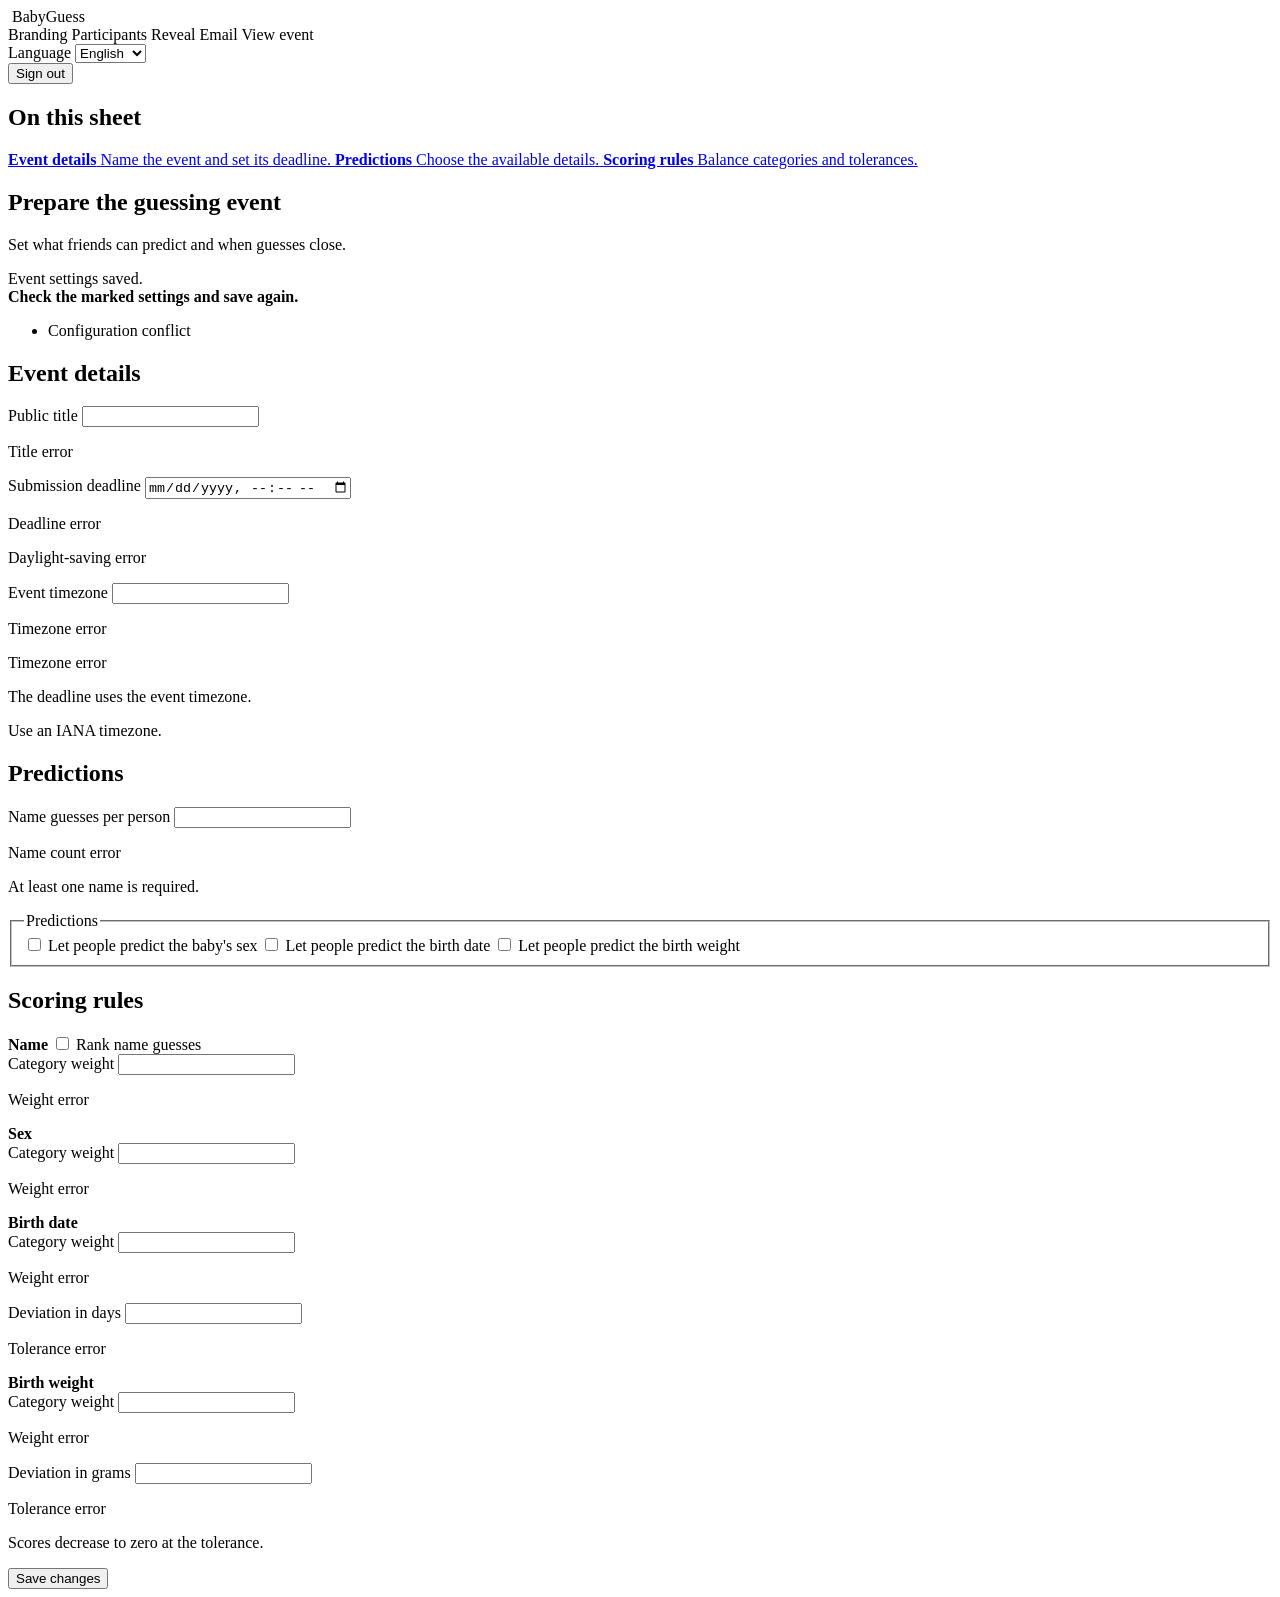
==== src/main/resources/templates/admin/index.html @ 8551e79d "Babyguess" ====
<!doctype html>
<html lang="en" th:lang="${#locale.language}" xmlns:th="http://www.thymeleaf.org">
<head>
    <meta charset="utf-8">
    <meta name="viewport" content="width=device-width, initial-scale=1">
    <title th:text="#{admin.title}">Prepare the event — BabyGuess</title>
    <link rel="stylesheet" th:href="@{/css/app.css}">
</head>
<body class="admin-page">
<header class="admin-header">
    <a class="wordmark" th:href="@{/}">
        <img class="wordmark-logo" th:if="${branding.logoAvailable}" th:src="@{/branding/logo}" alt="">
        <span class="wordmark-title" th:text="${branding.eventTitle}">BabyGuess</span>
    </a>
    <div class="header-actions">
        <a class="text-link" th:href="@{/admin/branding}" th:text="#{admin.branding.navigation}">Branding</a>
        <a class="text-link" th:href="@{/admin/participants}" th:text="#{admin.participants.navigation}">Participants</a>
        <a class="text-link" th:href="@{/admin/reveal}" th:text="#{admin.reveal.navigation}">Reveal</a>
        <a class="text-link" th:href="@{/admin/email}" th:text="#{admin.email.navigation}">Email</a>
        <a class="text-link" th:href="@{/}" th:text="#{admin.viewEvent}">View event</a>
        <form class="language-picker" method="get" th:action="@{/admin}">
            <label class="visually-hidden" for="language" th:text="#{language.label}">Language</label>
            <select id="language" name="lang" onchange="this.form.submit()">
                <option value="en" th:selected="${#locale.language == 'en'}" th:text="#{language.english}">English</option>
                <option value="de" th:selected="${#locale.language == 'de'}" th:text="#{language.german}">Deutsch</option>
            </select>
        </form>
        <form class="inline-form" method="post" th:action="@{/logout}">
            <button class="text-button" type="submit" th:text="#{admin.signOut}">Sign out</button>
        </form>
    </div>
</header>

<main class="admin-layout">
    <aside class="event-margin">
        <h2 th:text="#{admin.margin.heading}">On this sheet</h2>
        <nav aria-label="Configuration sections">
            <a href="#event-details">
                <strong th:text="#{admin.section.event}">Event details</strong>
                <span th:text="#{admin.margin.event}">Name the event and set its deadline.</span>
            </a>
            <a href="#predictions">
                <strong th:text="#{admin.section.predictions}">Predictions</strong>
                <span th:text="#{admin.margin.predictions}">Choose the available details.</span>
            </a>
            <a href="#scoring">
                <strong th:text="#{admin.section.scoring}">Scoring rules</strong>
                <span th:text="#{admin.margin.scoring}">Balance categories and tolerances.</span>
            </a>
        </nav>
    </aside>

    <article class="event-sheet">
        <header class="sheet-heading">
            <h1 th:text="#{admin.heading}">Prepare the guessing event</h1>
            <p th:text="#{admin.intro}">Set what friends can predict and when guesses close.</p>
        </header>

        <div class="save-message" role="status" th:if="${saved}" th:text="#{admin.saved}">Event settings saved.</div>

        <form class="event-form" method="post" th:action="@{/admin}" th:object="${eventForm}">
            <input type="hidden" th:field="*{version}">

            <div class="error-summary" role="alert" th:if="${#fields.hasAnyErrors()}">
                <strong th:text="#{admin.error.summary}">Check the marked settings and save again.</strong>
                <ul th:if="${#fields.hasGlobalErrors()}">
                    <li th:each="error : ${#fields.globalErrors()}" th:text="${error}">Configuration conflict</li>
                </ul>
            </div>

            <section class="form-section" id="event-details">
                <h2 th:text="#{admin.section.event}">Event details</h2>

                <div class="field field-wide">
                    <label for="title" th:text="#{admin.event.title}">Public title</label>
                    <input id="title" type="text" maxlength="160" required th:field="*{title}" th:errorclass="invalid">
                    <p class="field-error" th:errors="*{title}">Title error</p>
                </div>

                <div class="field-row">
                    <div class="field">
                        <label for="submissionDeadline" th:text="#{admin.event.deadline}">Submission deadline</label>
                        <input id="submissionDeadline" type="datetime-local" required
                               th:field="*{submissionDeadline}" th:errorclass="invalid">
                        <p class="field-error" th:errors="*{submissionDeadline}">Deadline error</p>
                        <p class="field-error" th:errors="*{deadlineResolvable}">Daylight-saving error</p>
                    </div>
                    <div class="field">
                        <label for="eventTimezone" th:text="#{admin.event.timezone}">Event timezone</label>
                        <input id="eventTimezone" type="text" list="timezone-options" maxlength="80" required
                               autocomplete="off" th:field="*{eventTimezone}" th:errorclass="invalid">
                        <datalist id="timezone-options">
                            <option th:each="timezone : ${timezoneSuggestions}" th:value="${timezone}"></option>
                        </datalist>
                        <p class="field-error" th:errors="*{eventTimezone}">Timezone error</p>
                        <p class="field-error" th:errors="*{timezoneValid}">Timezone error</p>
                    </div>
                </div>
                <p class="section-help" th:text="#{admin.event.deadline.help}">The deadline uses the event timezone.</p>
                <p class="section-help" th:text="#{admin.event.timezone.help}">Use an IANA timezone.</p>
            </section>

            <section class="form-section" id="predictions">
                <h2 th:text="#{admin.section.predictions}">Predictions</h2>

                <div class="field compact-field">
                    <label for="maximumNameGuesses" th:text="#{admin.predictions.names}">Name guesses per person</label>
                    <input id="maximumNameGuesses" type="number" min="1" required
                           th:field="*{maximumNameGuesses}" th:errorclass="invalid">
                    <p class="field-error" th:errors="*{maximumNameGuesses}">Name count error</p>
                    <p class="field-help" th:text="#{admin.predictions.names.help}">At least one name is required.</p>
                </div>

                <fieldset class="category-switches">
                    <legend class="visually-hidden" th:text="#{admin.section.predictions}">Predictions</legend>
                    <label class="switch-row" for="sexEnabled">
                        <input id="sexEnabled" type="checkbox" th:field="*{sexEnabled}">
                        <span th:text="#{admin.predictions.sex}">Let people predict the baby's sex</span>
                    </label>
                    <label class="switch-row" for="birthDateEnabled">
                        <input id="birthDateEnabled" type="checkbox" th:field="*{birthDateEnabled}">
                        <span th:text="#{admin.predictions.date}">Let people predict the birth date</span>
                    </label>
                    <label class="switch-row" for="birthWeightEnabled">
                        <input id="birthWeightEnabled" type="checkbox" th:field="*{birthWeightEnabled}">
                        <span th:text="#{admin.predictions.weight}">Let people predict the birth weight</span>
                    </label>
                </fieldset>
            </section>

            <section class="form-section" id="scoring">
                <h2 th:text="#{admin.section.scoring}">Scoring rules</h2>

                <div class="score-line">
                    <div>
                        <strong th:text="#{admin.scoring.name}">Name</strong>
                        <label class="inline-check" for="rankedNameScoring">
                            <input id="rankedNameScoring" type="checkbox" th:field="*{rankedNameScoring}">
                            <span th:text="#{admin.scoring.name.ranked}">Rank name guesses</span>
                        </label>
                    </div>
                    <div class="field score-input">
                        <label for="nameWeight" th:text="#{admin.scoring.weight}">Category weight</label>
                        <input id="nameWeight" type="number" min="0" step="0.01" required
                               th:field="*{nameWeight}" th:errorclass="invalid">
                        <p class="field-error" th:errors="*{nameWeight}">Weight error</p>
                    </div>
                </div>

                <div class="score-line" th:classappend="${eventForm.sexEnabled} ? '' : ' category-muted'">
                    <strong th:text="#{admin.category.sex}">Sex</strong>
                    <div class="field score-input">
                        <label for="sexWeight" th:text="#{admin.scoring.weight}">Category weight</label>
                        <input id="sexWeight" type="number" min="0" step="0.01" required
                               th:field="*{sexWeight}" th:errorclass="invalid">
                        <p class="field-error" th:errors="*{sexWeight}">Weight error</p>
                    </div>
                </div>

                <div class="score-line score-line-tolerance" th:classappend="${eventForm.birthDateEnabled} ? '' : ' category-muted'">
                    <strong th:text="#{admin.category.date}">Birth date</strong>
                    <div class="field score-input">
                        <label for="birthDateWeight" th:text="#{admin.scoring.weight}">Category weight</label>
                        <input id="birthDateWeight" type="number" min="0" step="0.01" required
                               th:field="*{birthDateWeight}" th:errorclass="invalid">
                        <p class="field-error" th:errors="*{birthDateWeight}">Weight error</p>
                    </div>
                    <div class="field score-input tolerance-input">
                        <label for="birthDateToleranceDays" th:text="#{admin.scoring.date.tolerance}">Deviation in days</label>
                        <input id="birthDateToleranceDays" type="number" min="0" required
                               th:field="*{birthDateToleranceDays}" th:errorclass="invalid">
                        <p class="field-error" th:errors="*{birthDateToleranceDays}">Tolerance error</p>
                    </div>
                </div>

                <div class="score-line score-line-tolerance" th:classappend="${eventForm.birthWeightEnabled} ? '' : ' category-muted'">
                    <strong th:text="#{admin.category.weight}">Birth weight</strong>
                    <div class="field score-input">
                        <label for="birthWeightWeight" th:text="#{admin.scoring.weight}">Category weight</label>
                        <input id="birthWeightWeight" type="number" min="0" step="0.01" required
                               th:field="*{birthWeightWeight}" th:errorclass="invalid">
                        <p class="field-error" th:errors="*{birthWeightWeight}">Weight error</p>
                    </div>
                    <div class="field score-input tolerance-input">
                        <label for="birthWeightToleranceGrams" th:text="#{admin.scoring.weight.tolerance}">Deviation in grams</label>
                        <input id="birthWeightToleranceGrams" type="number" min="0" required
                               th:field="*{birthWeightToleranceGrams}" th:errorclass="invalid">
                        <p class="field-error" th:errors="*{birthWeightToleranceGrams}">Tolerance error</p>
                    </div>
                </div>
                <p class="section-help" th:text="#{admin.scoring.tolerance.help}">Scores decrease to zero at the tolerance.</p>
            </section>

            <footer class="form-actions">
                <button type="submit" th:text="#{admin.save}">Save changes</button>
            </footer>
        </form>
    </article>
</main>
</body>
</html>
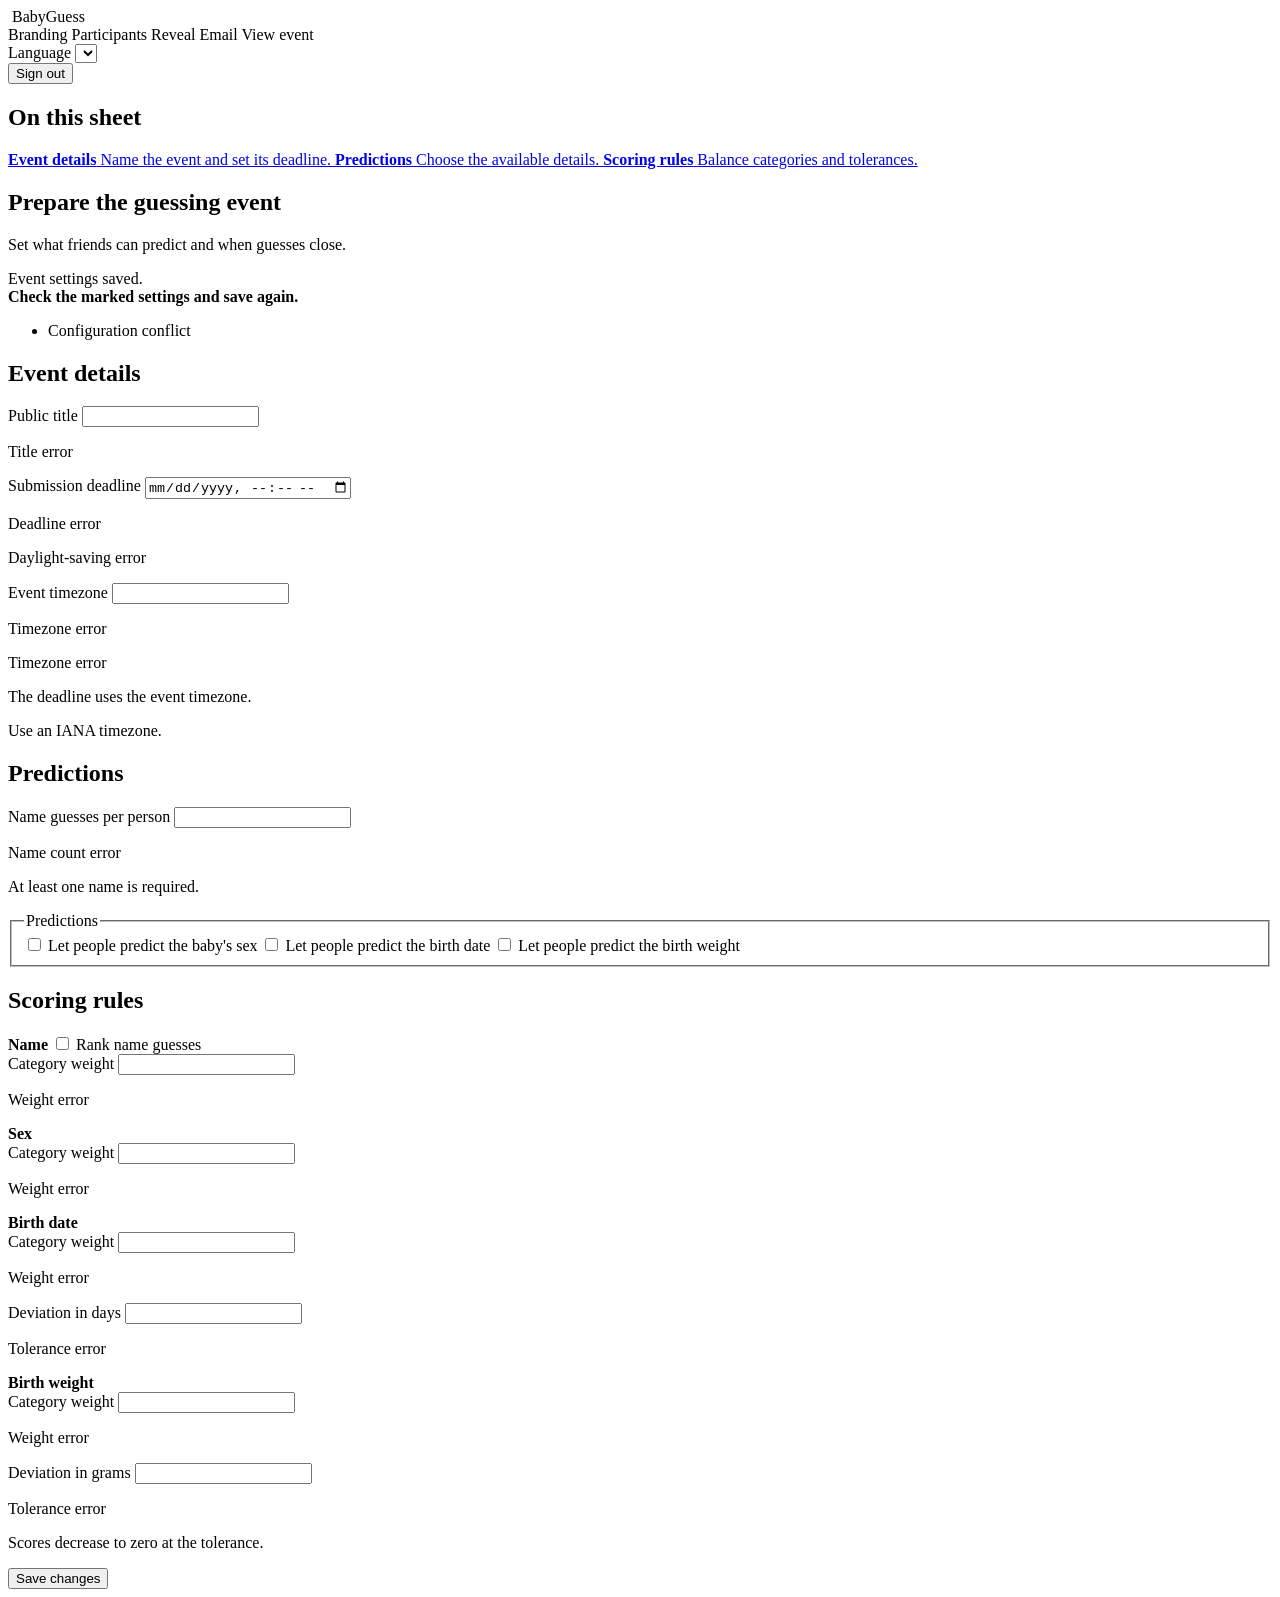
==== commit a0767319: "Add Spanish and Portuguese, and honour the browser's language Spanish and Portuguese bundles cover e" ====
--- a/src/main/resources/templates/admin/index.html
+++ b/src/main/resources/templates/admin/index.html
@@ -21,8 +21,7 @@
         <form class="language-picker" method="get" th:action="@{/admin}">
             <label class="visually-hidden" for="language" th:text="#{language.label}">Language</label>
             <select id="language" name="lang" onchange="this.form.submit()">
-                <option value="en" th:selected="${#locale.language == 'en'}" th:text="#{language.english}">English</option>
-                <option value="de" th:selected="${#locale.language == 'de'}" th:text="#{language.german}">Deutsch</option>
+                <th:block th:replace="~{fragments/language :: options}"></th:block>
             </select>
         </form>
         <form class="inline-form" method="post" th:action="@{/logout}">
